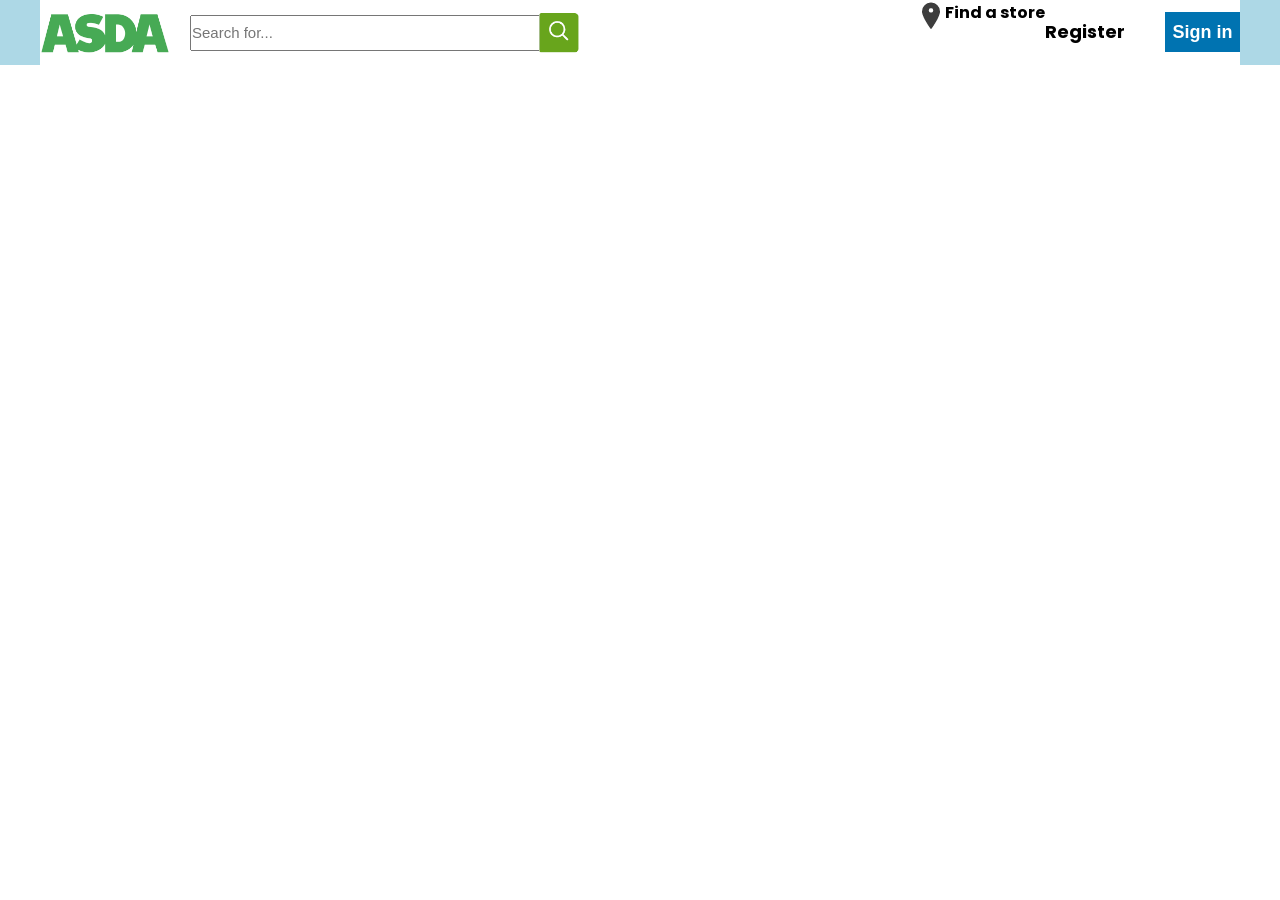
==== ASDA.html @ 7b6a05e9 "working on the header part" ====
<!DOCTYPE html>
<html lang="en">
<head>
    <meta charset="UTF-8">
    <meta http-equiv="X-UA-Compatible" content="IE=edge">
    <meta name="viewport" content="width=device-width, initial-scale=1.0">
    <link rel="preconnect" href="https://fonts.gstatic.com">
<link href="https://fonts.googleapis.com/css2?family=Poppins:wght@400;500&display=swap" rel="stylesheet">
<link rel="stylesheet" href="style.css">
    <title>ASDA.com - Online Food Shopping, George & more</title>
</head>
<body>
    <header>
        <div id="header-div">
            <div id="header-nav">
                <input type="image" id="logo" src="images\asda-logo.PNG" alt="company-logo">    
                <div id="search-div">
                    <input id="item-search" type="text" placeholder="Search for...">
                    <input type='image' id="search-icon" src="images\search-button.PNG">
                </div>
                <div class="right-nav">
                    <button id="sign-in-button">
                        Sign in
                    </button>
                </div>
                <div class="register-div">
                    <a class="register nav-links" href="#">Register</a>
                </div>

                <div class="find-store-div">
                    <a class="find-store nav-links" href="#">Find a store</a>
                    <img id="location-logo" class="nav-links" src="images\location-icon.PNG">
                </div>
            </div>
        </div>
    </header>
    
</body>
</html>
---- style.css ----
*
{
    margin:0;
    padding:0;
}

#header-div
{
    width:100%;
    height:65px;
    background-color:lightblue;
}

#header-nav
{
    width:1200px;
    background-color:rgb(255, 255, 255);
    margin:0 auto;
    height:65px;
}

#logo
{
    width:130px;
    margin-top:10px;
    float:left;
}

#item-search
{
    font-size:15px;
    width:350px;
    height:30px;
    margin-left:20px;
    margin-right:-5px;
    padding-bottom:2px;
    position:relative;
    top:15px;
    float:left;
}

#search-icon
{
    width:40px;
    position:relative;
    top:12px;
    float:left;
}

#sign-in-button
{
    float:right;
    width:75px;
    height:40px;
    background:#0073b1;
    color:#fff;
    border:none;
    margin-top: 12px;
    font-weight:bold;
    font-size:18px;
}

#sign-in-button:hover
{
    background:#0a4768;
}

.nav-links
{
    text-decoration:none;
    font-weight:bold;
    float:right;
    color:black;
    font-family:Poppins;
}

.register
{
    margin-top:18px;
    font-size:18px;
    margin-right:40px;
}
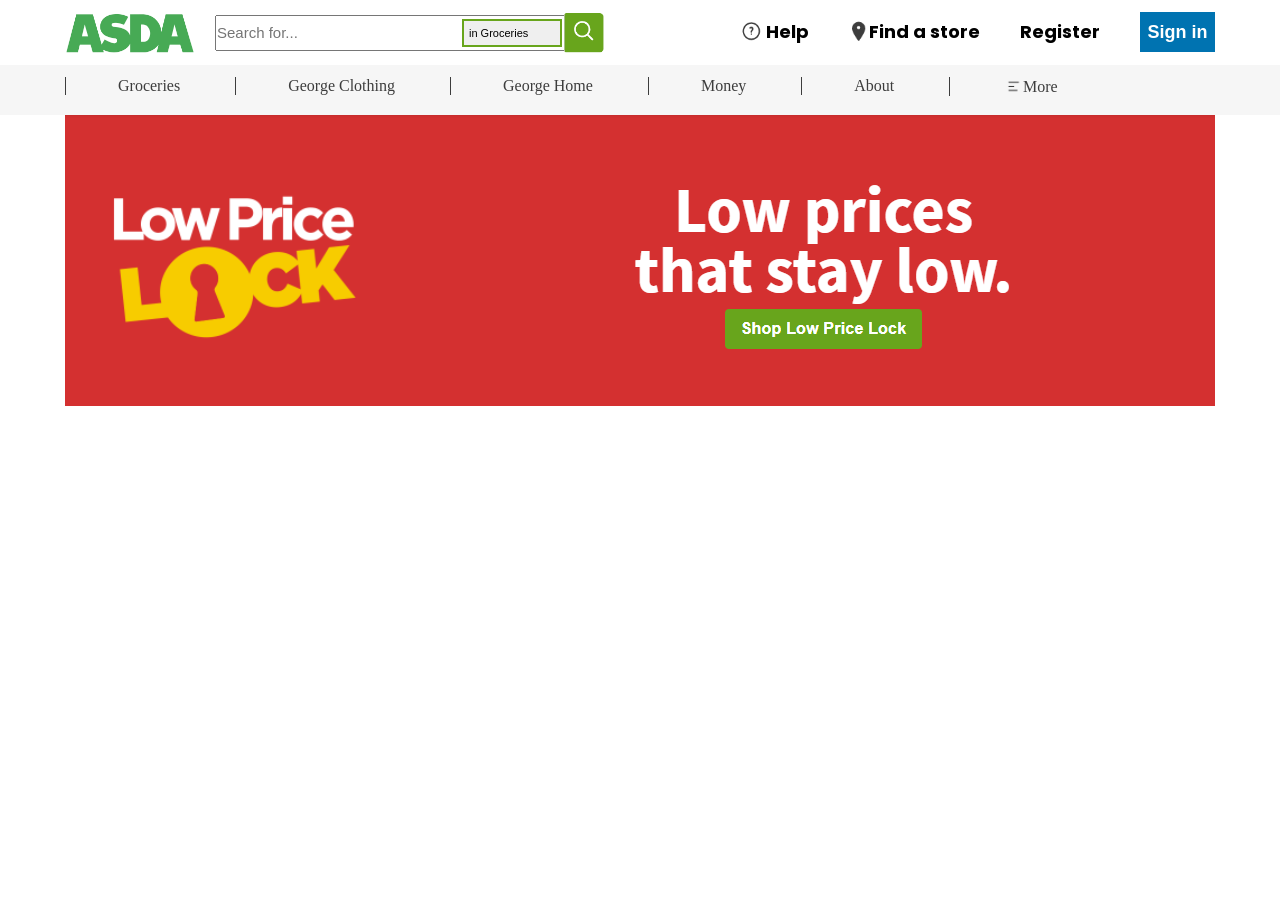
==== commit ddb82df6: "modified html file and added new pictures to site page" ====
--- a/ASDA.html
+++ b/ASDA.html
@@ -17,6 +17,11 @@
                 <div id="search-div">
                     <input id="item-search" type="text" placeholder="Search for...">
                     <input type='image' id="search-icon" src="images\search-button.PNG">
+                    
+                    <select id="store-option" name="stores" id="stores">
+                        <option value="in Groceries">in Groceries</option>
+                        <option value="in George">in George</option>
+                      </select>                 
                 </div>
                 <div class="right-nav">
                     <button id="sign-in-button">
@@ -31,9 +36,36 @@
                     <a class="find-store nav-links" href="#">Find a store</a>
                     <img id="location-logo" class="nav-links" src="images\location-icon.PNG">
                 </div>
+
+                <div class="faq-help">
+                    <a class="help nav-links" href="#">Help</a>
+                    <img id="faq-logo" class="nav-links" src="images\faq-icon.PNG">
+                </div>
             </div>
         </div>
+
+        <div class="clear"></div>
+
+            <div id="header-nav2">
+                <div id="nav2-div">
+                        <div class="nav2-links"><a class="links" href="#">Groceries</a></div>
+                        <div class="nav2-links"><a class="links" href="#">George Clothing</a></div>
+                        <div class="nav2-links"><a class="links" href="#">George Home</a></div>
+                        <div class="nav2-links"><a class="links" href="#">Money</a></div>
+                        <div class="nav2-links"><a class="links" href="#">About</a></div>
+                        <div class="nav2-links more-options">
+                            <img id="more-options" src="images\more-options.PNG">
+                            <a id="more" class="links" href="#">More</a></div>
+                </div>
+            </div>
     </header>
+    <div class="clear"></div>
+
+    <main id="product-display">
+        <div id="price-lock-div">
+            <img src="images\price-lock.PNG">
+        </div>
+    </main>
     
 </body>
 </html>
--- a/style.css
+++ b/style.css
@@ -4,16 +4,21 @@
     padding:0;
 }
 
+body
+{
+    font-family:;
+}
+
+
 #header-div
 {
     width:100%;
     height:65px;
-    background-color:lightblue;
 }
 
 #header-nav
 {
-    width:1200px;
+    width:1150px;
     background-color:rgb(255, 255, 255);
     margin:0 auto;
     height:65px;
@@ -58,6 +63,7 @@
     margin-top: 12px;
     font-weight:bold;
     font-size:18px;
+    outline:none;
 }
 
 #sign-in-button:hover
@@ -71,13 +77,124 @@
     font-weight:bold;
     float:right;
     color:black;
+    font-family:poppins;
+}
+
+.nav-links:hover
+{
+    text-decoration:underline;
+}
+
+.register
+{
+    margin-top:18px;
+    font-size:18px;
+    margin-right:40px;
+}
+
+.find-store
+{
+    margin-top:18px;
+    font-size:18px;
+    margin-right:40px;
+    
+}
+
+#location-logo
+{
+    margin-top:20px;
+    width:20px;
+}
+
+
+.help
+{
+    margin-top:18px;
+    font-size:18px;
+    margin-right:40px;
+}
+#faq-logo
+{
+    margin-top:20px;
+    width:20px;
+    margin-right:5px;
+}
+
+
+#store-option
+{
+    position:absolute;
+    top:19px;
+    margin-left:-142px;
+    height:28px;
+    border:2px #68a51c solid;
+    font-size:11px;
+    width:100px;
+    -webkit-appearance: none; 
+    padding:5px;
+    outline:none;
+}
+
+/*-----styling header-nav2----------*/
+
+#header-nav2
+{
+    width:100%;
+    background-color:#f6f6f6;
+    margin:0 auto;
+    height:50px;
+}
+
+#nav2-div
+{
+    width:1150px;
+    margin:0 auto;
+    height:40px;
+}
+
+.clear
+{
+    clear:both;
+}
+
+.nav2-links
+{
+    float:left;
     font-family:Poppins;
-}
-
-.register
-{
-    margin-top:18px;
-    font-size:18px;
-    margin-right:40px;
-}
-
+    margin-top:12px;
+    border-left:1px #3d3d3d solid;
+    padding:0 55px;
+    text-align:center;
+    
+}
+
+
+.nav2-links a
+{
+    text-decoration :none;
+    list-style-type: none;
+    color:#3d3d3d;
+}
+
+.nav2-links a:hover
+{
+    text-decoration: underline;
+}
+
+#more-options
+{
+    height: 15px;
+    position:relative;
+    top:2px;
+}
+
+.links
+{
+    margin-left: -3px;
+}
+
+#product-display
+{
+    width:1150px;
+    margin:0 auto;
+}
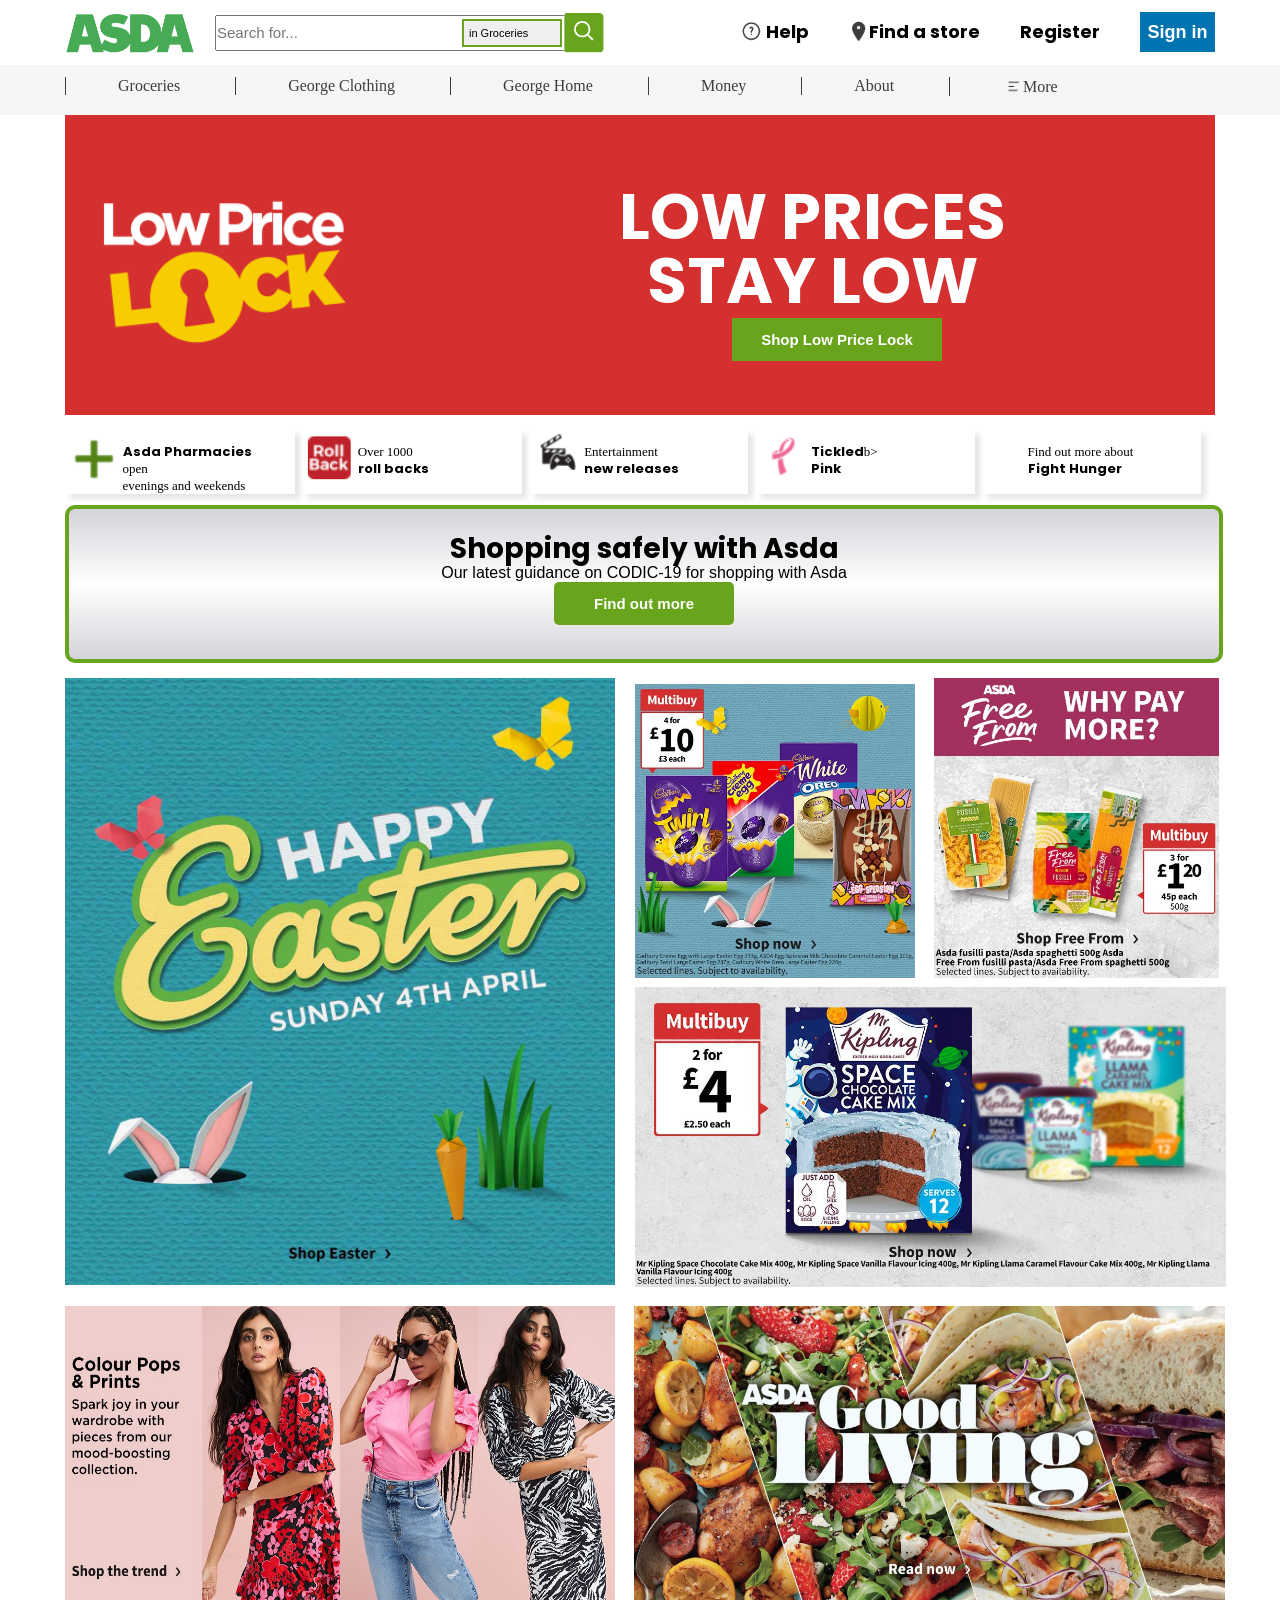
==== commit 14a2a3d2: "further addition of images and styling of web page" ====
--- a/ASDA.html
+++ b/ASDA.html
@@ -59,11 +59,86 @@
                 </div>
             </div>
     </header>
-    <div class="clear"></div>
+    <div class="clear">
+
+    </div>
 
     <main id="product-display">
+      
         <div id="price-lock-div">
-            <img src="images\price-lock.PNG">
+<!--<input type="image" src="images\price-lock.PNG">
+            <input id="low-price" type="submit" value="Shop Low Price Lock"> -->
+
+            <div id="lock-div">
+                <img id="lock-div-image" src="images\lock-img.PNG">
+            </div>
+            <div id="low-price-div">
+                <p id="low-price-low">
+                    LOW PRICES <br> STAY LOW
+                </p>
+                <button id="low-price-button">Shop Low Price Lock</button>
+            </div>   
+        </div>
+
+        <div class="clear">
+            
+        </div>
+
+        <div id="more-links-div">
+               <div class="more-link">
+                   <img id="cross-image" src="images\cross.PNG">
+                   <p><b>Asda Pharmacies</b> open<br>evenings and weekends</p>
+               </div> 
+
+               <div class="more-link more">
+                <img id="cross-image" src="images\roll-back.PNG">
+                <p>Over 1000<br><b>roll backs</b></p>
+                </div> 
+
+                <div class="more-link more">
+                    <img id="cross-image" src="images\ent.PNG">
+                    <p>Entertainment<br><b>new releases</b></p>
+                </div> 
+
+                <div class="more-link more">
+                    <img id="cross-image" src="images\tickled.PNG">
+                    <p><b>Tickled</b>b><br><b>Pink</b></p>
+                </div> 
+
+                <div class="more-link more more1">
+                    <p>Find out more about<br><b>Fight Hunger</b></p>
+                </div> 
+
+        </div>
+                
+        <div class="clear">
+
+        </div>
+
+
+        <div id="shop-safe-div">
+            <div id="shop-safe-container">
+                <p id="shop-id">Shopping safely with Asda</p>
+                <p>Our latest guidance on CODIC-19 for shopping with Asda</p>
+                <input id="find-out" type="submit" value="Find out more">
+            </div>
+        </div>
+        
+
+        <div id="image1-container">
+            <div id="image-left">
+                <input type="image" class="img-border" id="img1" src="images\210315_adc_grid-xl_easter.jfif">
+            </div>
+            <div id="image-right">
+                <input type="image"  class="img-border" id="img2" src="images\210213_adc_gird-single_4for10-eggs.jfif">
+                <input type="image" class="img-border" id="img3" src="images\210315_adc_gird-single_free-from.jfif">
+                <input type="image" class="img-border" id="img4" src="images\210315_adc_grid-double_desserts-baking.jfif">
+            </div>
+        </div>
+        <div id="image2-container">
+            <input type="image" class="img-border" id="img5" src="images\210315_adc_grid-double_george-colour-pops.jfif">
+            <input type="image" class="img-border" id="img6" src="images\200615_adc_grid-double_good-living.jfif">
+
         </div>
     </main>
     
--- a/style.css
+++ b/style.css
@@ -42,7 +42,9 @@
     position:relative;
     top:15px;
     float:left;
-}
+    outline:none;
+}
+
 
 #search-icon
 {
@@ -197,4 +199,233 @@
 {
     width:1150px;
     margin:0 auto;
+}
+
+#price-lock-div
+{
+    width:1150px;
+    margin:0 auto;
+    height:300px;
+    background:#d43030;
+    cursor: pointer;
+
+}
+
+
+#lock-div
+{
+    width:345px;
+}
+
+#lock-div-image
+{
+    padding-top:10px;
+    float:left;
+}
+
+#low-price-div
+{
+    width:805px;
+    float:right;
+}
+
+#low-price-div p
+{
+    text-align:center;
+    font-family:poppins;
+    font-size: 64px;
+    color:white;
+    line-height: 1;
+    position:relative;
+    top:70px;
+    font-weight:bold;
+}
+
+
+#low-price-button
+{
+    background:#68a51c;
+    padding:13px;
+    width:210px;
+    border:none;
+    color:white;
+    font-weight:bold;
+    font-size:15px;
+    position:relative;
+    left:40%;
+    top:75px;
+    outline:none;
+
+}
+
+#low-price-button:hover
+{
+    background:#3f680c;
+    cursor: pointer;
+}
+
+#more-links-div
+{
+    
+    height:90px;
+    width:1150px;
+}
+
+.more-link
+{
+    width:20%;
+    background:white;
+    height:65px;
+    position:relative;
+    top:14px;
+    float:left;
+    box-shadow: 5px 5px 5px rgba(0, 0, 0, 0.1);
+    
+}
+
+.more-link:hover
+{
+    cursor: pointer;
+    border:2px #68a51c solid;
+}
+
+.more
+{
+    margin-left:8px;
+    width:19%;
+    box-shadow: 5px 5px 5px rgba(0, 0, 0, 0.1);
+}
+
+.more:hover
+{
+    cursor: pointer;
+    border:2px #68a51c solid;
+}
+
+.more1
+{
+    width:19%;
+}
+
+.more1 p
+{
+    margin-left:30px;
+}
+#cross-image
+{
+    width:25%;
+    float:left;
+}
+
+#more-links-div p
+{
+   font-family:poppins; 
+   font-size:13px;
+   line-height: 1.3;
+   padding:15px;
+}
+
+#shop-safe-div
+{
+    width:1150px;
+    height:150px;
+    background:rgb(211,211,218);
+    background: linear-gradient(
+        0deg
+        , rgba(211,211,218,1) 0%, rgba(255,255,255,1) 50%, rgba(211,211,218,1) 100%);
+    border-radius:10px;
+    border:4px solid #68a51c;
+    
+}
+
+#shop-safe-container
+{
+    text-align:center;
+    padding-top:25px;
+    font-family:poppins, 'Segoe UI', Tahoma, Geneva, Verdana, sans-serif;
+}
+
+#shop-id
+{
+    font-size:28px;
+    font-weight:bold;
+    line-height: 30px;
+}
+
+#find-out
+{
+    background:#68a51c;
+    padding:13px;
+    width:180px;
+    border:none;
+    color:white;
+    font-weight:bold;
+    font-size:15px;
+    outline:none;
+    border-radius:5px;
+}
+
+#image1-container
+{
+    display:flex;
+}
+
+#img1
+{
+    width:550px;
+}
+
+#img2
+{
+    width:280px;
+}
+
+#img3
+{
+    height:300px;
+    padding-left:15px;
+}
+
+#img4
+{
+    height:300px;
+    padding-top:5px;
+    
+}
+
+#image-left
+{
+    margin-top:15px;
+}
+
+#image-right
+{
+    margin-top:15px;
+    padding-left:20px;
+}
+
+
+#image2-container
+{
+    margin-top:15px;
+    display:flex; 
+    justify-content: space-between; 
+}
+
+#img5
+{
+    height:300px;
+    width:550px;
+}
+
+#img6
+{
+    height:300px;
+    position:relative;
+    left:10px;
+}
+
+.img-border:hover
+{
+    border:2px solid #68a51c;
 }
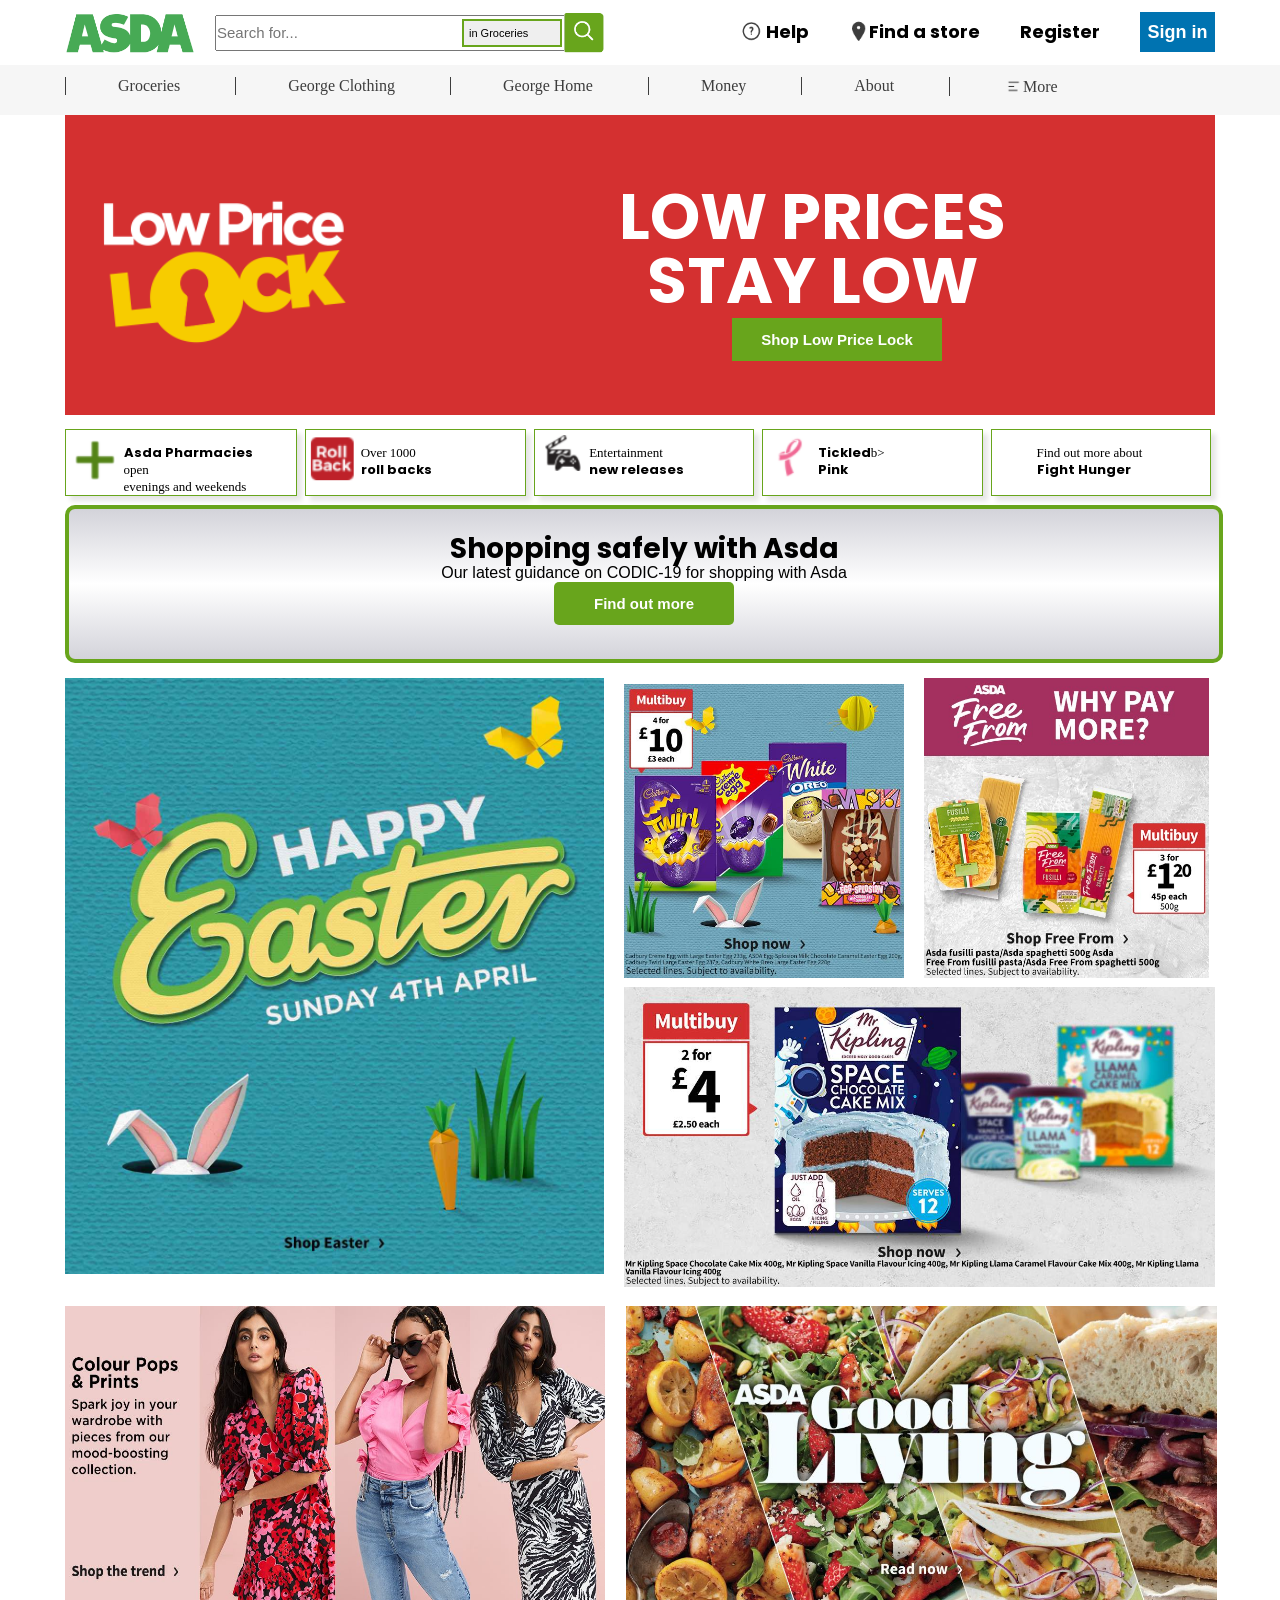
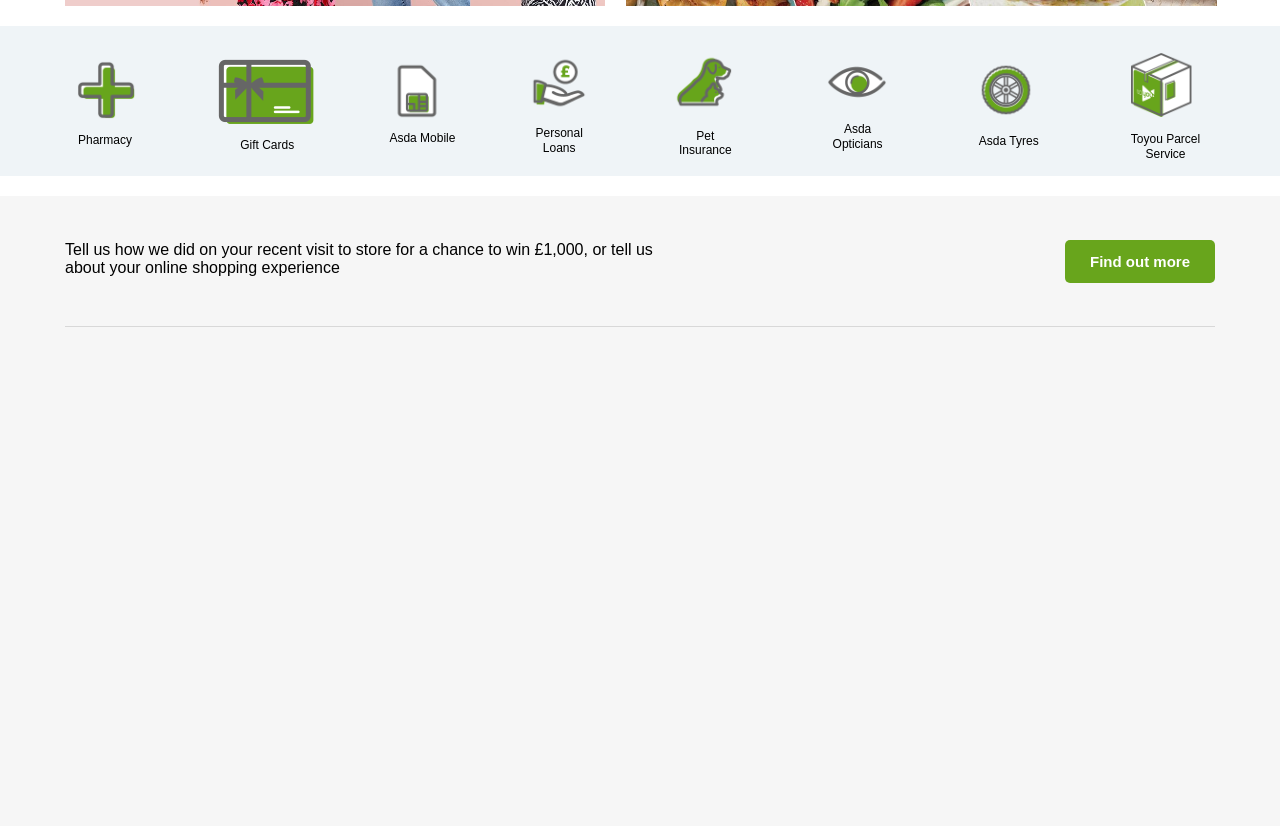
==== commit 67339f46: "added new features to page, added new image icons and also styled the page" ====
--- a/ASDA.html
+++ b/ASDA.html
@@ -140,7 +140,61 @@
             <input type="image" class="img-border" id="img6" src="images\200615_adc_grid-double_good-living.jfif">
 
         </div>
+        <div class="clear">
+
+        </div>
+
+        
     </main>
+    <div id="mid-section-div">
+        <div id="mid-section-icons">
+            <div id="icon1" class="icon-class">
+                <img src="images\pharmacy.PNG">
+                <p>Pharmacy</p>
+            </div>
+            <div id="icon2" class="icon-class">
+                <img src="images\gift-cards.PNG">
+                <p>Gift Cards</p>
+            </div>
+            <div id="icon3" class="icon-class">
+                <img src="images\asda-mobile.PNG">
+                <p>Asda Mobile</p>
+            </div>
+            <div id="icon4" class="icon-class">
+                <img src="images\personal-loans.PNG">
+                <p>Personal<br>Loans</p>
+            </div>
+            <div id="icon5" class="icon-class">
+                <img src="images\pet-insurance.PNG">
+                <p>Pet<br>Insurance</p>
+            </div>
+            <div id="icon6" class="icon-class">
+                <img src="images\asda-opticians.PNG">
+                <p>Asda<br>Opticians</p>
+            </div>
+            <div id="icon7" class="icon-class">
+                <img src="images\asda-tyres.PNG">
+                <p>Asda Tyres</p>
+            </div>
+            <div id="icon8" class="icon-class">
+                <img src="images\toyou-parcel.PNG">
+                <p>Toyou Parcel<br>Service</p>
+            </div>
+        </div>
+    </div>
+
+    <footer>
+        <div id="find-out-div">
+            <span id="p-span"><p>Tell us how we did on your recent visit to store for a chance to win £1,000, or tell us <br> about your online shopping experience</p></span>
+            <input id="find-out-more" type="button" value="Find out more">
+        </div>
+
+        <div id="mid-footer-container">
+            <div id="asda-footer"></div>
+            <div></div>
+        </div>
+    
+    </footer>
     
 </body>
 </html>
--- a/style.css
+++ b/style.css
@@ -6,7 +6,7 @@
 
 body
 {
-    font-family:;
+    font-family:poppins,Verdana, Geneva, Tahoma, sans-serif
 }
 
 
@@ -274,6 +274,7 @@
 .more-link
 {
     width:20%;
+    border:1px #68a51c solid;
     background:white;
     height:65px;
     position:relative;
@@ -372,7 +373,8 @@
 
 #img1
 {
-    width:550px;
+    max-width:100%;
+   
 }
 
 #img2
@@ -415,17 +417,96 @@
 #img5
 {
     height:300px;
-    width:550px;
+    width:540px;
 }
 
 #img6
 {
     height:300px;
     position:relative;
-    left:10px;
-}
-
+    right:-2px;
+}
+
+/*
 .img-border:hover
 {
     border:2px solid #68a51c;
-}+}
+*/
+
+#mid-section-div
+{
+    margin-top:20px;
+    width:100%;
+    background:#eff4f7;
+    height:150px;
+}
+
+#mid-section-icons
+{
+    width:1150px;
+    margin:0 auto;
+    height:150px;
+    background:#eff4f7;
+    display:flex;
+    justify-content:space-between;
+    align-items: center;
+    flex-wrap:wrap;
+}
+
+.icon-class p
+{
+    text-align:center;
+    font-family:poppins, Geneva, Tahoma, sans-serif;
+    font-size:12px;
+    line-height:1.2;
+    
+}
+.icon-class img
+{
+    padding:5px;
+}
+#icons8
+{
+    margin-left:15px;
+}
+
+footer
+{
+    margin-top:20px;
+    width:100%;
+    height:630px;
+    background:#f6f6f6;
+}
+
+#find-out-more
+{
+    background:#68a51c;
+    padding:13px;
+    width:150px;
+    border:none;
+    color:white;
+    font-weight:bold;
+    font-size:15px;
+    outline:none;
+    border-radius:5px;
+}
+
+#find-out-div
+{
+    width:1150px;
+    margin:0 auto;
+    height:130px;
+    display:flex;
+    justify-content: space-between;
+    align-items:center;
+    border-bottom:1px solid rgb(216, 216, 216);
+}
+
+#p-span
+{
+    width:60%;
+    height:50px;
+    margin-top:10px;
+}
+
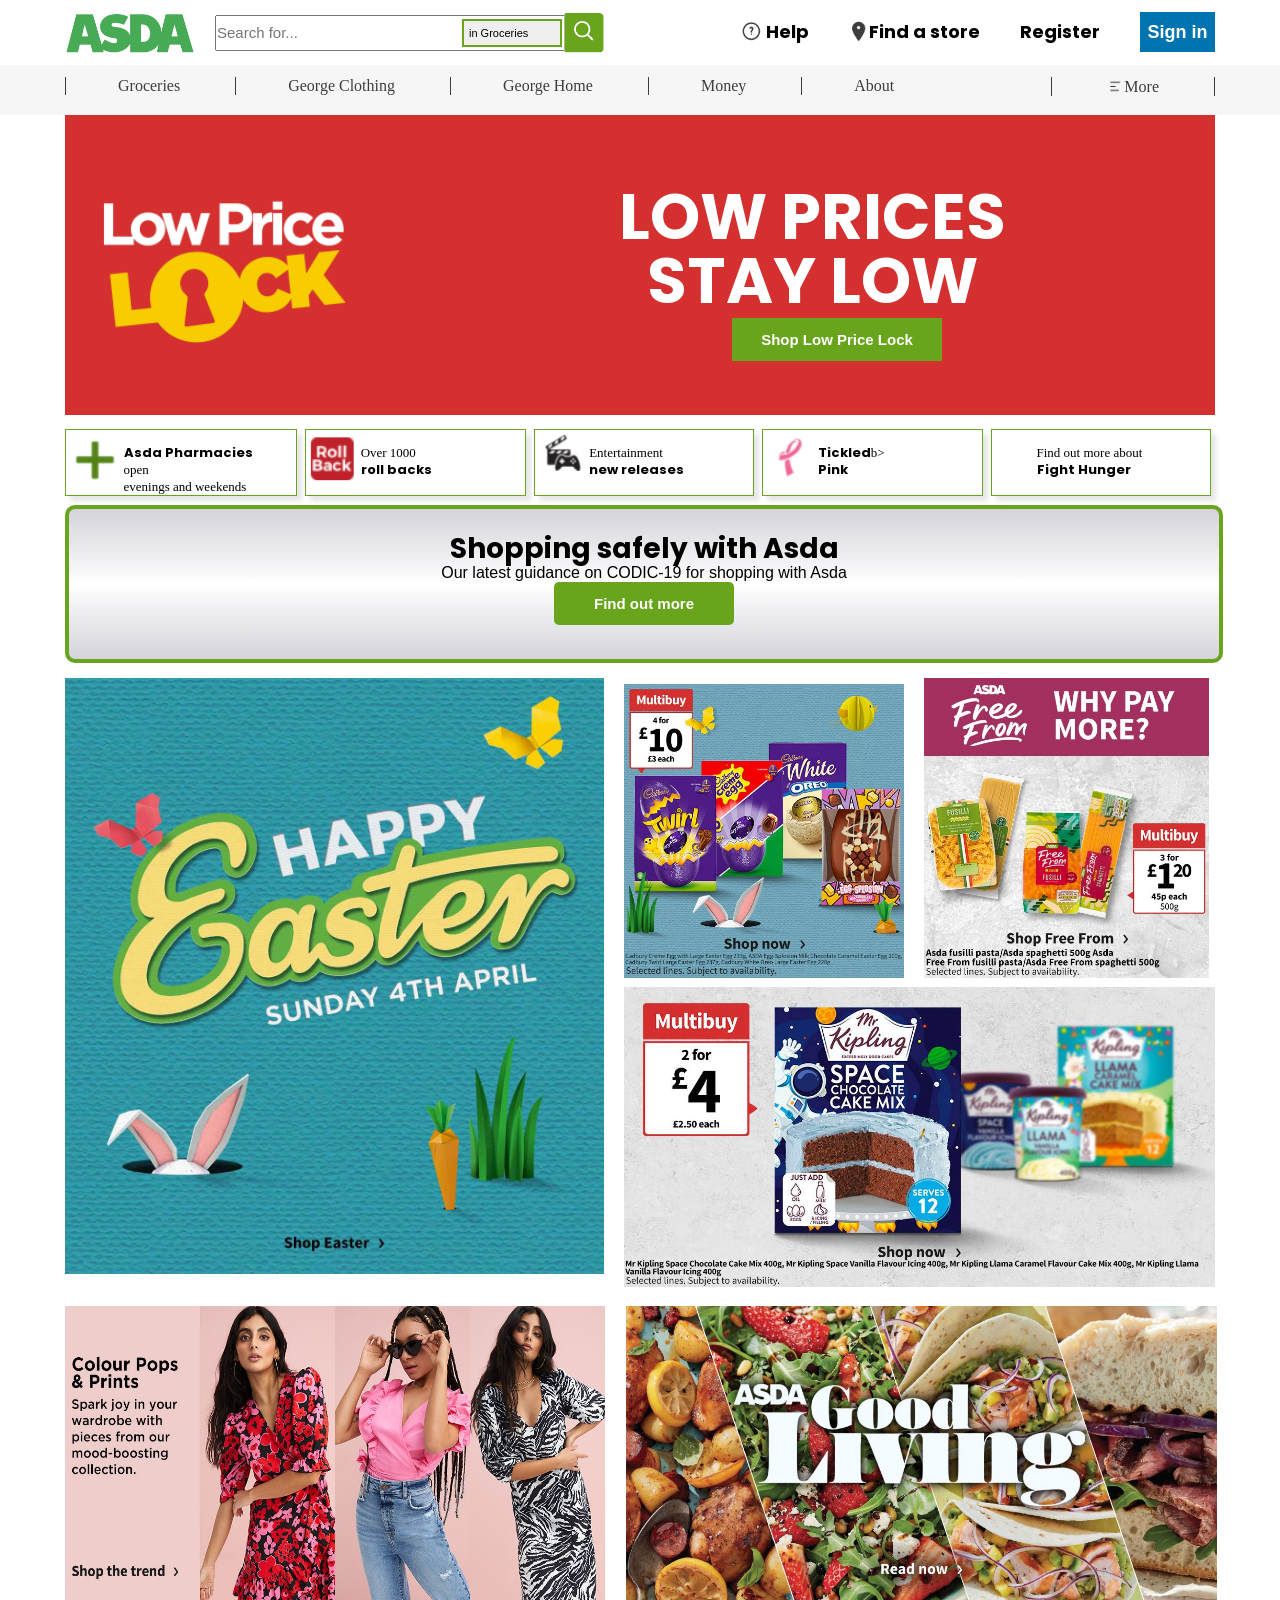
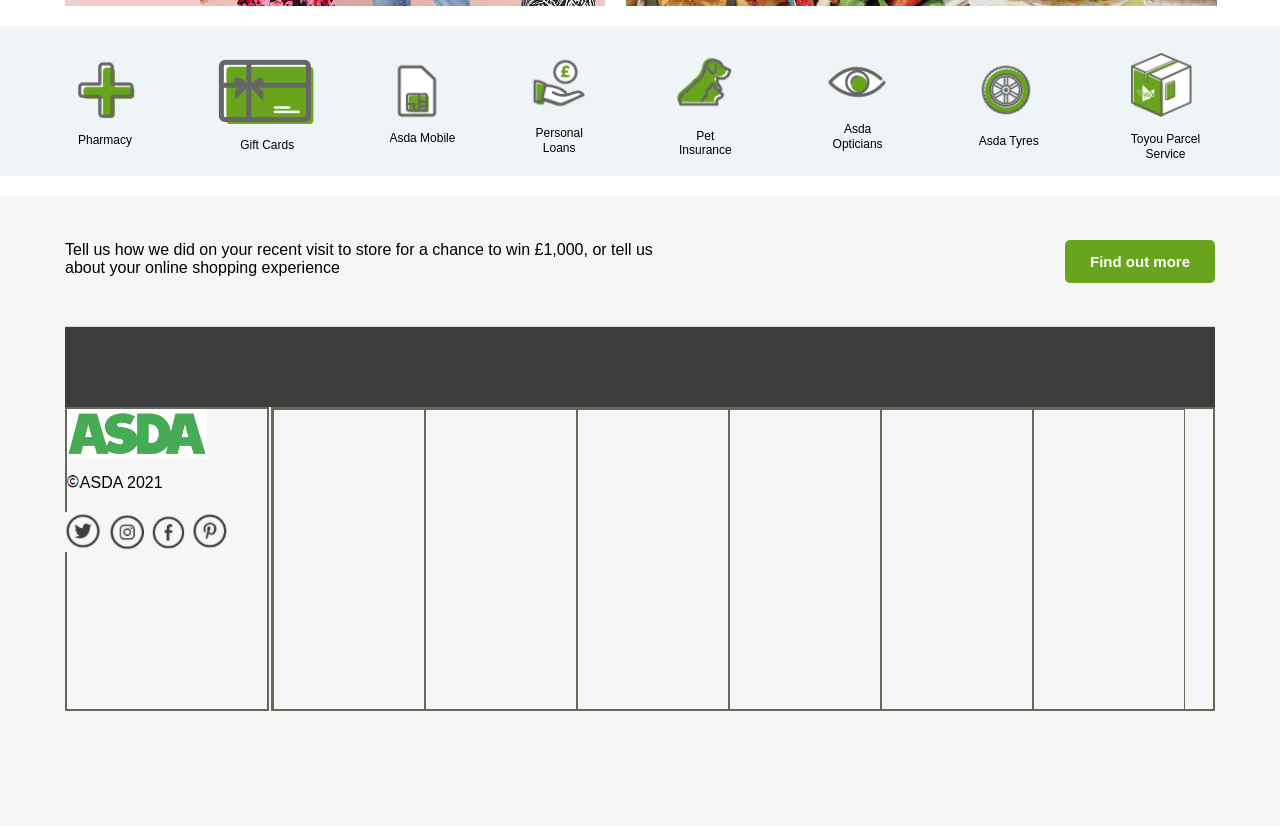
==== commit 14de571d: "worked on the footer session, worked on the navbar where i added a padding" ====
--- a/ASDA.html
+++ b/ASDA.html
@@ -55,7 +55,8 @@
                         <div class="nav2-links"><a class="links" href="#">About</a></div>
                         <div class="nav2-links more-options">
                             <img id="more-options" src="images\more-options.PNG">
-                            <a id="more" class="links" href="#">More</a></div>
+                            <a id="more" class="links" href="#">More</a>
+                        </div>
                 </div>
             </div>
     </header>
@@ -190,8 +191,25 @@
         </div>
 
         <div id="mid-footer-container">
-            <div id="asda-footer"></div>
-            <div></div>
+            <div id="separator"></div>
+            <div id="asda-footer">
+                <img src="images\asda-logo.PNG" height="50px">
+                <p><img src="images\c-logo.PNG" height="15px">ASDA 2021</p>
+                <span id="social-media-icons">
+                    <img class="social-icons" src="images\twitter-icon.PNG" height="40px">
+                    <img src="images\instagram-icon.PNG" height="40px">
+                    <img src="images\facebook-icon.PNG" height="40px">
+                    <img src="images\pinterest-icon.PNG" height="40px">
+                </span>
+            </div>
+            <div id="asda-footer-right">
+                <div class="footer-sizing"></div>
+                <div class="footer-sizing"></div>
+                <div class="footer-sizing"></div>
+                <div class="footer-sizing"></div>
+                <div class="footer-sizing"></div>
+                <div class="footer-sizing"></div>
+            </div>
         </div>
     
     </footer>
--- a/style.css
+++ b/style.css
@@ -190,6 +190,12 @@
     top:2px;
 }
 
+.more-options
+{
+    border-right:1px #3d3d3d solid;
+    float:right;
+}
+
 .links
 {
     margin-left: -3px;
@@ -510,3 +516,60 @@
     margin-top:10px;
 }
 
+
+#mid-footer-container
+{
+    width:1150px;
+    margin:0 auto;
+}
+
+#separator
+{
+    width:1150px;
+    height:80px;
+    background:#3d3d3d;
+}
+
+#asda-footer
+{
+
+    width:200px;
+    height:300px;
+    border:2px solid rgb(100, 107, 89);
+    float:left;
+}
+
+#asda-footer-right
+{
+    width:940px;
+    height:300px;
+    border:2px solid rgb(100, 107, 89);
+    float:right;
+}
+
+.footer-sizing
+{
+    width:150px;
+    height:300px;
+    border:1px solid rgb(100, 107, 89);
+    float:left;
+}
+
+#asda-footer p
+{
+    margin-top:10px;
+    font-size:15x;
+}
+
+#social-media-icons
+{
+    position:relative;
+    top:20px;
+    margin-left:-5px;
+}
+
+.social-icons:hover
+{
+    background:#68a51c;
+    cursor:pointer;
+} 
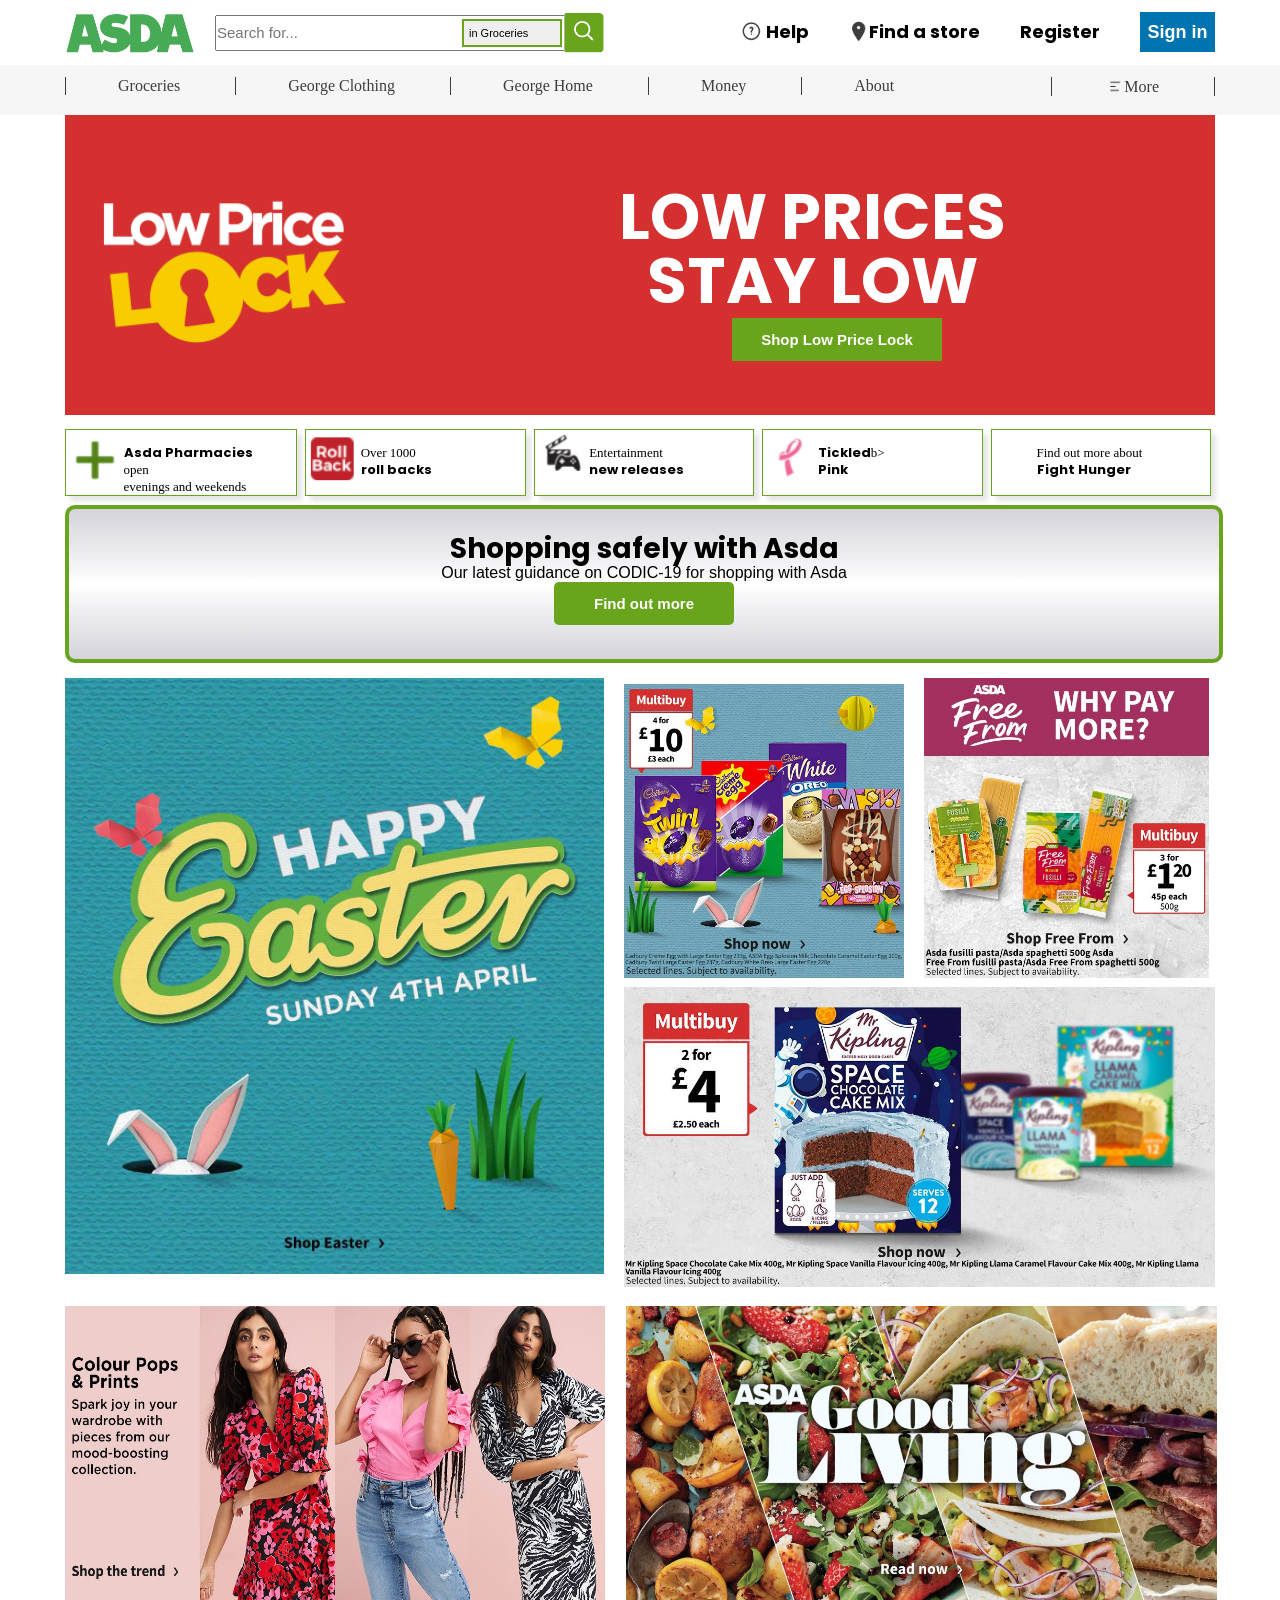
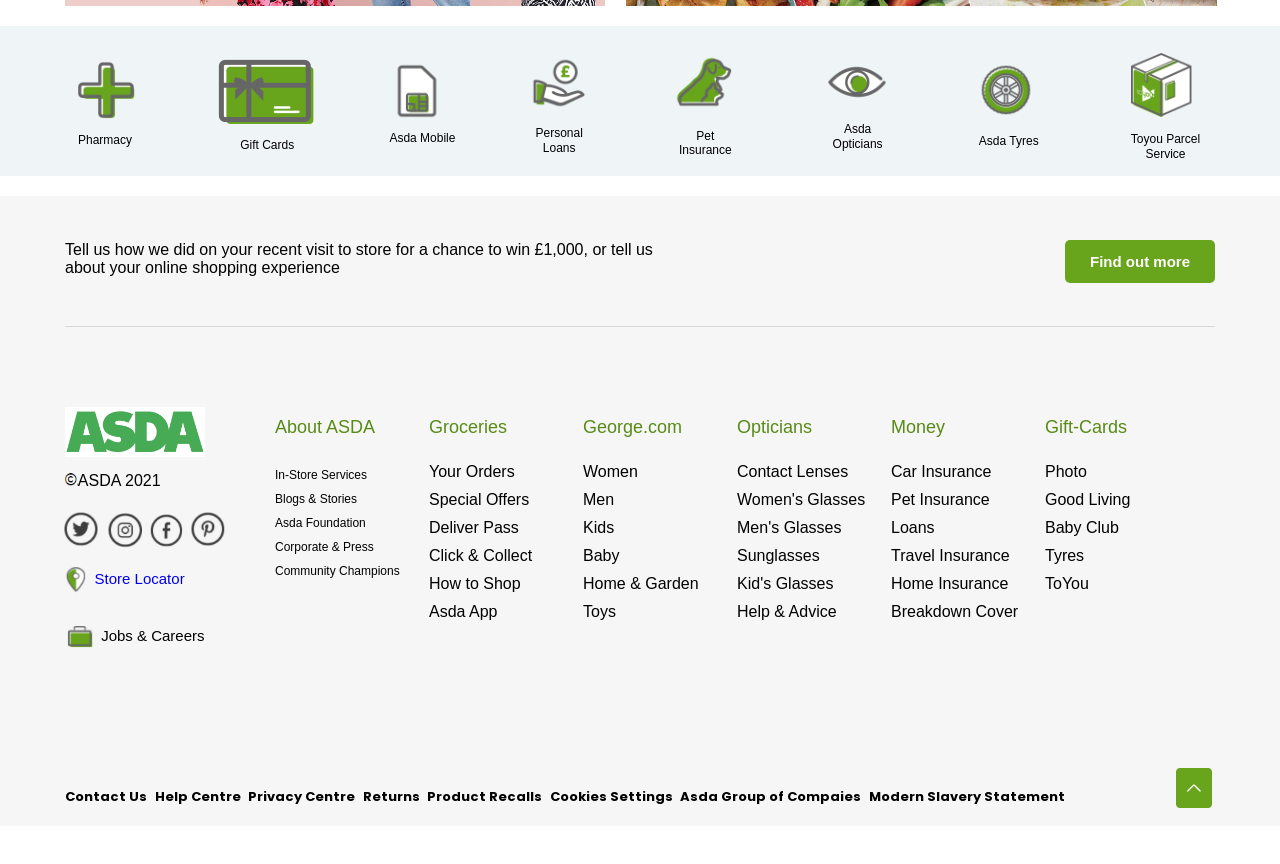
==== commit e3797dbf: "footer updated" ====
--- a/ASDA.html
+++ b/ASDA.html
@@ -201,14 +201,91 @@
                     <img src="images\facebook-icon.PNG" height="40px">
                     <img src="images\pinterest-icon.PNG" height="40px">
                 </span>
-            </div>
+               
+                    <div id="locator-icon">
+                     <img src="images\green-locator.PNG">
+                    <a href="#">Store Locator</a>
+                    </div>
+
+                    <div id="jobs-icon">
+                        <img src="images\job-careers.PNG">
+                       <a href="#"> Jobs & Careers</a>
+                       </div>
+
+            </div>
+            
             <div id="asda-footer-right">
-                <div class="footer-sizing"></div>
-                <div class="footer-sizing"></div>
-                <div class="footer-sizing"></div>
-                <div class="footer-sizing"></div>
-                <div class="footer-sizing"></div>
-                <div class="footer-sizing"></div>
+                <div class="footer-sizing footer-p1">
+                    <p id="about-asda">About ASDA</p>
+                    <a href="#q" id="footer-link"><p>In-Store Services</p></a>
+                    <a href="#w"><p>Blogs & Stories</p></a>
+                    <a href="#e"><p>Asda Foundation</p></a>
+                    <a href="#r"><p>Corporate & Press</p></a>
+                    <a href="#g"><p>Community Champions</p></a>
+                </div>
+                <div class="footer-sizing footer-p2">
+                    <p id="groceries">Groceries</p>
+                    <a href="#h"><p>Your Orders</p></a>
+                    <a href="#y"><p>Special Offers</p></a>
+                    <a href="#u"><p>Deliver Pass</p></a>
+                    <a href="#i"><p>Click & Collect</p></a>
+                    <a href="#o"><p>How to Shop</p></a>
+                    <a href="#"><p>Asda App</p></a>
+                </div>
+                <div class="footer-sizing footer-p3">
+                    <p id="george">George.com</p>
+                    <a href="#a"><p>Women</p></a>
+                    <a href="#s"><p>Men</p></a>
+                    <a href="#d"><p>Kids</p></a>
+                    <a href="#f"><p>Baby</p></a>
+                    <a href="#g"><p>Home & Garden</p></a>
+                    <a href="#h"><p>Toys</p></a>
+                </div>
+                <div class="footer-sizing footer-p4">
+                    <p id="Opticians">Opticians</p>
+                    <a href="#j"><p>Contact Lenses</p></a>
+                    <a href="#k"><p>Women's Glasses</p></a>
+                    <a href="#l"><p>Men's Glasses</p></a>
+                    <a href="#z"><p>Sunglasses</p></a>
+                    <a href="#x"><p>Kid's Glasses</p></a>
+                    <a href="#c"><p>Help & Advice</p></a>
+                </div>
+                <div class="footer-sizing footer-p5">
+                    <p id="money">Money</p>
+                    <a href="#uu"><p>Car Insurance</p></a>
+                    <a href="#d"><p>Pet Insurance</p></a>
+                    <a href="#f"><p>Loans</p></a>
+                    <a href="#gh"><p>Travel Insurance</p></a>
+                    <a href="#h"><p>Home Insurance</p></a>
+                    <a href="#j"><p>Breakdown Cover</p></a>
+                </div>
+                <div class="footer-sizing footer-p6">
+                    <p id="gift-cards">Gift-Cards</p>
+                    <a href="#jj"><p>Photo</p></a>
+                    <a href="#kk"><p>Good Living</p></a>
+                    <a href="#ll"><p>Baby Club</p></a>
+                    <a href="#cc"><p>Tyres</p></a>
+                    <a href="#vv"><p>ToYou</p></a>
+                   
+                </div>
+            </div>
+        </div>
+
+        <div class="clear"></div>
+        <div id="last-footer-separator"></div>
+        <div id="final-div">
+            <div id="footer-last">
+                <a href="#qq"><p>Contact Us</p></a>
+                <a href="#ww"><p>Help Centre</p></a>
+                <a href="#ee"><p>Privacy Centre</p></a>
+                <a href="#rr"><p>Returns</p></a>
+                <a href="#tt"><p>Product Recalls</p></a>
+                <a href="#YY"><p>Cookies Settings</p></a>
+                <a href="#oo"><p>Asda Group of Compaies</p></a>
+                <a href="#ii"><p>Modern Slavery Statement</p></a>
+            </div>
+            <div id="up-arrow-div">
+                <img src="images\up-arrow.PNG">
             </div>
         </div>
     
--- a/style.css
+++ b/style.css
@@ -472,6 +472,14 @@
 {
     padding:5px;
 }
+
+.icon-class:hover
+{
+     color:#68a51c;
+     cursor: pointer;
+}
+
+
 #icons8
 {
     margin-left:15px;
@@ -498,6 +506,11 @@
     border-radius:5px;
 }
 
+#find-out-more:hover
+{
+    cursor:pointer;
+}
+
 #find-out-div
 {
     width:1150px;
@@ -527,7 +540,7 @@
 {
     width:1150px;
     height:80px;
-    background:#3d3d3d;
+  /*  background:#3d3d3d; */
 }
 
 #asda-footer
@@ -535,7 +548,7 @@
 
     width:200px;
     height:300px;
-    border:2px solid rgb(100, 107, 89);
+   /* border:2px solid rgb(100, 107, 89); */
     float:left;
 }
 
@@ -543,16 +556,21 @@
 {
     width:940px;
     height:300px;
-    border:2px solid rgb(100, 107, 89);
+   /* border:2px solid rgb(100, 107, 89); */
     float:right;
 }
 
 .footer-sizing
 {
-    width:150px;
+    width:154px;
     height:300px;
-    border:1px solid rgb(100, 107, 89);
+/*    border:1px solid rgb(100, 107, 89);   */
     float:left;
+}
+
+.footer-sizing a
+{
+    text-decoration: none;
 }
 
 #asda-footer p
@@ -573,3 +591,250 @@
     background:#68a51c;
     cursor:pointer;
 } 
+
+#locator-icon
+{
+  
+    height:30px;
+  
+}
+
+#locator-icon img
+{
+    height:30px;
+    margin-top:30px;
+}
+
+#locator-icon a
+{
+    position:relative;
+    bottom:10px;
+    font-size:15px;
+    text-decoration: none;
+}
+
+#jobs-icon img
+{
+    height:25px;
+    margin-top:60px;
+}
+
+#jobs-icon a
+{
+    position:relative;
+    bottom:8px;
+    font-size:15px; 
+    text-decoration: none;
+    color:black;
+}
+
+#jobs-icon a:hover
+{
+    color:#68a51c;
+    cursor: pointer;
+}
+
+#locator-icon a:hover
+{
+    color:#68a51c;
+    cursor: pointer;
+}  
+
+.footer-p1 p
+{
+    color:black;
+    margin:10px 0;
+    font-size:12px;
+    font-style:bold;
+}
+
+.footer-p1 p:hover
+{
+    color:#578b16;
+}
+
+.about-asda
+{
+    font-size:18px;
+    color:#578b16;
+    margin-bottom:10px;
+}
+
+.footer-link
+{
+    padding:10px 0;
+}
+
+#about-asda
+{
+    font-size:18px;
+    color:#578b16;
+    margin-bottom:30px !important;
+}
+
+
+
+#groceries
+{
+    font-size:18px;
+    color:#578b16;
+    margin-bottom:25px !important;
+}
+
+.footer-p2 p
+{
+    margin:10px 0;
+    color:black;
+}
+
+.footer-p2 p:hover
+{
+    color:#578b16;
+}
+
+.footer-p2 a
+{
+    text-decoration:none;
+}
+
+#george
+{
+    font-size:18px;
+    color:#578b16;
+    margin-bottom:25px !important;
+}
+
+.footer-p3 p
+{
+    margin:10px 0;
+    color:black;
+}
+
+.footer-p3 p:hover
+{
+    color:#578b16;
+}
+
+.footer-p3 a
+{
+    text-decoration:none;
+}
+
+
+#Opticians
+{
+    font-size:18px;
+    color:#578b16;
+    margin-bottom:25px !important;
+}
+
+.footer-p4 p
+{
+    margin:10px 0;
+    color:black;
+}
+
+.footer-p4 p:hover
+{
+    color:#578b16;
+}
+
+.footer-p4 a
+{
+    text-decoration:none;
+}
+
+
+#money
+{
+    font-size:18px;
+    color:#578b16;
+    margin-bottom:25px !important;
+}
+
+.footer-p5 p
+{
+    margin:10px 0;
+    color:black;
+}
+
+.footer-p5 p:hover
+{
+    color:#578b16;
+}
+
+.footer-p5 a
+{
+    text-decoration:none;
+}
+
+
+#gift-cards
+{
+    font-size:18px;
+    color:#578b16;
+    margin-bottom:25px !important;
+}
+
+.footer-p6 p
+{
+    margin:10px 0;
+    color:black;
+}
+
+.footer-p6 p:hover
+{
+    color:#578b16;
+}
+
+.footer-p6 a
+{
+    text-decoration:none;
+}
+
+
+#last-footer-separator
+{
+    width:1150px;
+    height:80px;
+    margin:0 auto;
+}
+
+#final-div
+{
+    width:1150px;
+    margin:0 auto;
+    margin-bottom:-10px;
+
+}
+
+#footer-last
+{
+    width:1000px;
+    display:flex;
+    justify-content: space-between;
+
+}
+
+#footer-last p
+{
+    font-size:13px;
+    color:black;
+    font-weight:bold;
+}
+#footer-last a
+{
+    text-decoration:none;
+}
+
+#footer-last p:hover
+{
+    color:#578b16;
+}
+
+#up-arrow-div
+{
+    float:right;
+    position:relative;
+    bottom:45px;
+}
